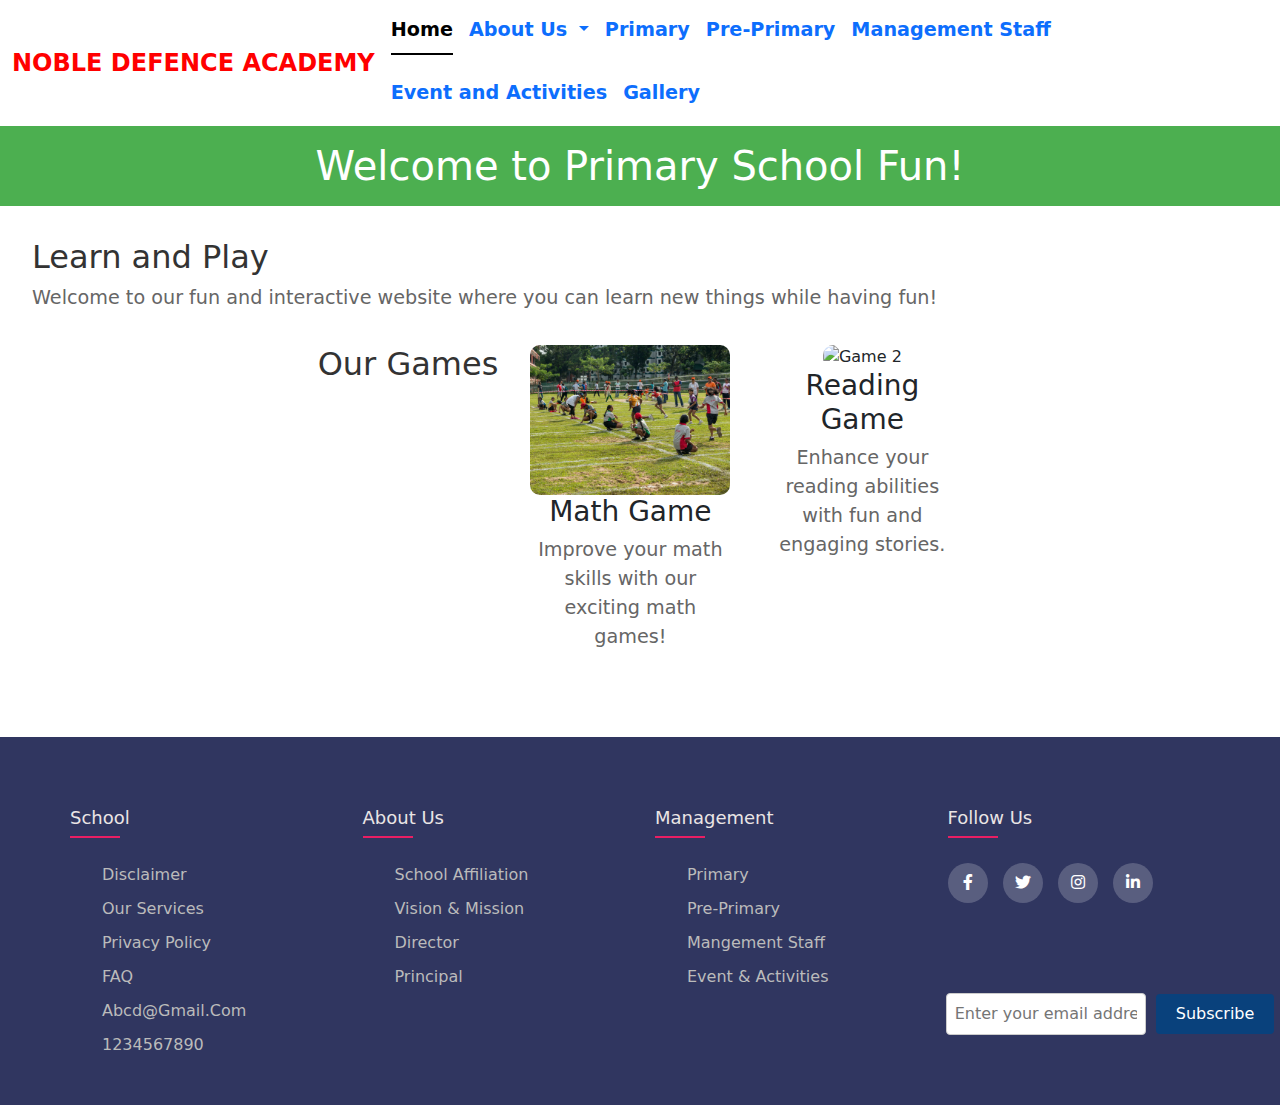
==== templates/primary.html @ 505ee71f "Add files via upload" ====
<!doctype html>
<html lang="en">
  <head>
    <link href="https://cdn.jsdelivr.net/npm/bootstrap@5.3.3/dist/css/bootstrap.min.css" rel="stylesheet" integrity="sha384-QWTKZyjpPEjISv5WaRU9OFeRpok6YctnYmDr5pNlyT2bRjXh0JMhjY6hW+ALEwIH" crossorigin="anonymous">
    <script src="https://cdn.jsdelivr.net/npm/bootstrap@5.3.3/dist/js/bootstrap.bundle.min.js" integrity="sha384-YvpcrYf0tY3lHB60NNkmXc5s9fDVZLESaAA55NDzOxhy9GkcIdslK1eN7N6jIeHz" crossorigin="anonymous"></script>
    <title>NDA</title>
    <link rel="stylesheet" type="text/css" href="https://cdnjs.cloudflare.com/ajax/libs/font-awesome/5.15.1/css/all.min.css">
    <link rel="stylesheet" href="css1/primary.css">
  </head>
  <body>
    <nav class="navbar navbar-expand-lg navbar-white bg-white custom-navbar">
        <div class="container-fluid">
          <a class="navbar-brand" href="/index.html">NOBLE DEFENCE ACADEMY</a>
          <button class="navbar-toggler" type="button" data-bs-toggle="collapse" data-bs-target="#navbarNavDropdown" aria-controls="navbarNavDropdown" aria-expanded="false" aria-label="Toggle navigation">
            <span class="navbar-toggler-icon"></span>
          </button>
          <div class="collapse navbar-collapse" id="navbarNavDropdown">
            <ul class="nav nav-underline">
              <li class="nav-item">
                <a class="nav-link active" aria-current="page" href="/index.html">Home</a>
              </li>
              
              <li class="nav-item dropdown">
                <a class="nav-link dropdown-toggle" href="#" role="button" data-bs-toggle="dropdown" aria-expanded="false">
                  About Us
                </a>
                <ul class="dropdown-menu">
                    <li><a class="dropdown-item" href="sa.html">School Affiliation</a></li>
                  <li><a class="dropdown-item" href="vm.html">Vision and mission</a></li>
                  <li><a class="dropdown-item" href="chairmen.html">Chairman</a></li>
                  <li><a class="dropdown-item" href="principal.html">Principal</a></li>
                </ul>
              </li>
              <li class="nav-item">
                <a class="nav-link" href="primary.html">Primary</a>
              </li>
              <li class="nav-item">
                <a class="nav-link" href="preprimary.html">Pre-Primary</a>
              </li>
              <li class="nav-item">
                <a class="nav-link" href="ms.html">Management Staff</a>
              </li>
              <li class="nav-item">
                <a class="nav-link" href="ea.html">Event and Activities</a>
              </li>
              <li class="nav-item">
                <a class="nav-link" href="gallery.html">Gallery</a>
              </li>
            </ul>
          </div>
        </div>
      </nav>

      <header>
        <h1>Welcome to Primary School Fun!</h1>
    </header>
    <main>
        <section class="intro">
            <h2>Learn and Play</h2>
            <p>Welcome to our fun and interactive website where you can learn new things while having fun!</p>
        </section>
        <section class="games">
            <h2>Our Games</h2>
            <div class="game">
                <img src="images1/game1.jpg" alt="Game 1">
                <h3>Math Game</h3>
                <p>Improve your math skills with our exciting math games!</p>
            </div>
            <div class="game">
                <img src="game2.jpg" alt="Game 2">
                <h3>Reading Game</h3>
                <p>Enhance your reading abilities with fun and engaging stories.</p>
            </div>
        </section>
    </main>
        <!--footer-->
<footer class="footer">
  <div class="container">
    <div class="row">
      <div class="footer-col">
        <h4>School</h4>
        <ul>
          <li><a href="#">Disclaimer</a></li>
          <li><a href="#">our services</a></li>
          <li><a href="#">privacy policy</a></li>
          <li><a href="#">FAQ</a></li>
          <li><a href="#">abcd@gmail.com</a></li>
          <li><a href="#">1234567890</a></li>
        </ul>
      </div>
      <div class="footer-col">
        <h4>About us</h4>
        <ul> 
          <li><a href="sa.html">School Affiliation</a></li>
          <li><a href="vm.html">Vision & mission</a></li>
          <li><a href="chairmen.html">Director</a></li>
          <li><a href="principal.html">Principal</a></li>
        </ul>
      </div>
      <div class="footer-col">
        <h4>Management</h4>
        <ul>
          <li><a href="primary.html">Primary</a></li>
          <li><a href="preprimary.html">Pre-Primary</a></li>
          <li><a href="ms.html">Mangement staff</a></li>
          <li><a href="ea.html">Event & Activities</a></li>
        </ul>
      </div>
      <div class="footer-col">
        <h4>follow us</h4>
        <div class="social-links">
          <a href="#"><i class="fab fa-facebook-f"></i></a>
          <a href="#"><i class="fab fa-twitter"></i></a>
          <a href="#"><i class="fab fa-instagram"></i></a>
          <a href="#"><i class="fab fa-linkedin-in"></i></a>
          
        </div>
      </div>
    </div>
  </div>
  <div class="footer-subscribe">
    <form class="subscribe-form">
        <input type="email" name="email" placeholder="Enter your email address" required>
        <button type="submit">Subscribe</button>
    </form>
    
</div>

</footer>
<script>
  $('.subscribe-form').submit(function(e) {
    e.preventDefault();
    var email = $(this).find('input[name="email"]').val();
    // Add your subscription logic here
    alert('Subscribed with email: ' + email);
});

</script>
  </body>
</html>
---- templates/css1/primary.css ----
body{
    overflow-x: hidden;
    animation: transitionIn 0.76s;
}

@keyframes transitionIn{
    from{
        opacity:0;
        transform:translateX(-10x);
    }

    to{
        opacity:1;
        transform:translateX(0);
    }
}
.navbar-brand{
    color:rgb(255, 0, 0);
    font-weight: bold;
    font-size: 1.5rem;
    font-style: timesroman;
}
.navbar{
    font-weight: bold;
    font-size:1.2rem;
}
.dropdown-item{
    color:blue;
    font-size:1.1rem;
}

header {
    background-color: #4CAF50;
    color: white;
    text-align: center;
    padding: 1em 0;
}

h1 {
    margin: 0;
    font-size: 2.5em;
    animation: fadeIn 2s ease-in-out;
}

main {
    padding: 2em;
}

.intro, .games {
    margin-bottom: 2em;
}

.intro h2, .games h2 {
    font-size: 2em;
    color: #333;
}

.intro p, .games p {
    font-size: 1.2em;
    color: #666;
}

.games {
    display: flex;
    gap: 2em;
    justify-content: center;
}

.game {
    text-align: center;
    width: 200px;
}

.game img {
    width: 100%;
    height: auto;
    border-radius: 10px;
    animation: bounce 2s infinite;
}
@keyframes fadeIn {
    0% { opacity: 0; }
    100% { opacity: 1; }
}

@keyframes bounce {
    0%, 20%, 50%, 80%, 100% { transform: translateY(0); }
    40% { transform: translateY(-20px); }
    60% { transform: translateY(-10px); }
}
/*footer*/
@import url('https://fonts.googleapis.com/css2?family=Poppins:wght@300;400;500;600;700&display=swap');
*{
	margin:0;
	padding:0;
	box-sizing: border-box;
}
.container{
	max-width: 1170px;
	margin:auto;
}
.row{
	display: flex;
	flex-wrap: wrap;
}
ul{
	list-style: none;
}
.footer{
	background-color: rgb(48, 54, 96);
    padding: 70px 0;
    margin-top: 5px;
}
.footer-col{
   width: 25%;
   padding: 0 15px;
}
.footer-col h4{
	font-size: 18px;
	color: #eae5e5;
	text-transform: capitalize;
	margin-bottom: 35px;
	font-weight: 500;
	position: relative;
}
.footer-col h4::before{
	content: '';
	position: absolute;
	left:0;
	bottom: -10px;
	background-color: #e91e63;
	height: 2px;
	box-sizing: border-box;
	width: 50px;
}
.footer-col ul li:not(:last-child){
	margin-bottom: 10px;
}
.footer-col ul li a{
	font-size: 16px;
	text-transform: capitalize;
	color: #ffffff;
	text-decoration: none;
	font-weight: 300;
	color: #bbbbbb;
	display: block;
	transition: all 0.3s ease;
}
.footer-col ul li a:hover{
	color: #ffffff;
	padding-left: 8px;
}
.footer-col .social-links a{
	display: inline-block;
	height: 40px;
	width: 40px;
	background-color: rgba(255,255,255,0.2);
	margin:0 10px 10px 0;
	text-align: center;
	line-height: 40px;
	border-radius: 50%;
	color: #ffffff;
	transition: all 0.5s ease;
}
.footer-col .social-links a:hover{
	color: #24262b;
	background-color: #ffffff;
}

/*responsive*/
@media(max-width: 767px){
  .footer-col{
    width: 50%;
    margin-bottom: 30px;
}
}
@media(max-width: 574px){
  .footer-col{
    width: 100%;
}
}
.footer-subscribe {
    text-align: center;
    margin-top: -80px;
    position: relative;
    left:470px;
}

.subscribe-form {
    display: inline-block;
}

.subscribe-form input[type="email"] {
    padding: 8px;
    width: 200px;
    border: 1px solid #ccc;
    border-radius: 4px;
    margin-right: 5px;
}

.subscribe-form button {
    padding: 8px 20px;
    background-color: #09417c;
    color: white;
    border: none;
    border-radius: 4px;
    cursor: pointer;
}
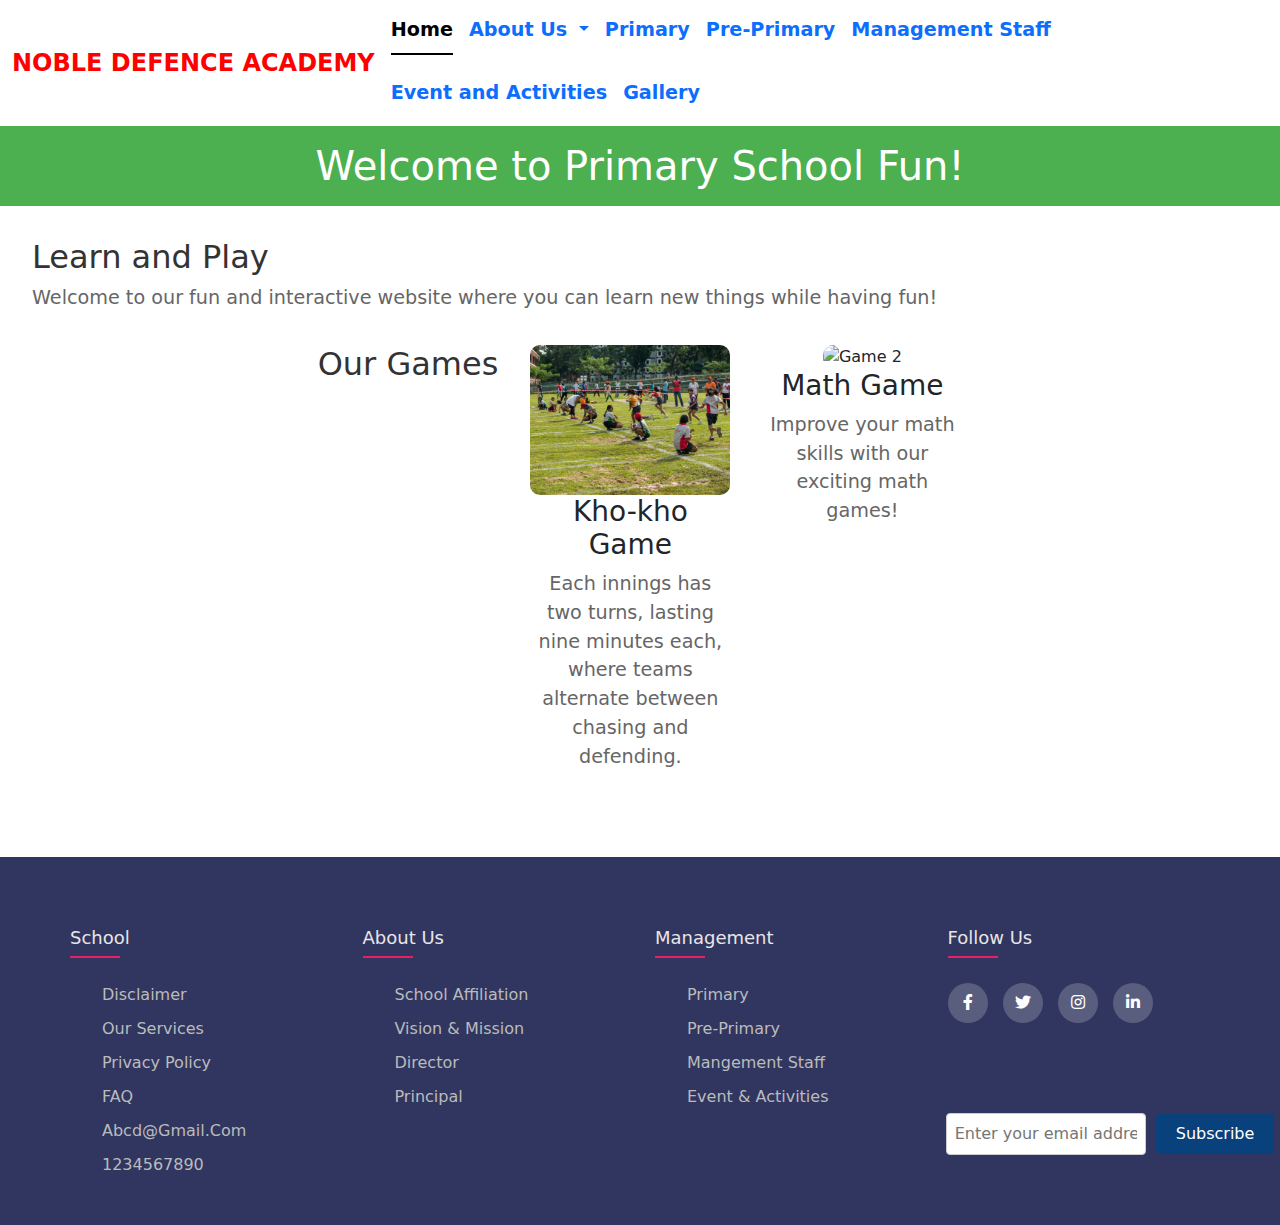
==== commit c1df9250: "Update primary.html" ====
--- a/templates/primary.html
+++ b/templates/primary.html
@@ -63,13 +63,13 @@
             <h2>Our Games</h2>
             <div class="game">
                 <img src="images1/game1.jpg" alt="Game 1">
-                <h3>Math Game</h3>
-                <p>Improve your math skills with our exciting math games!</p>
+                <h3>Kho-kho Game</h3>
+                <p>Each innings has two turns, lasting nine minutes each, where teams alternate between chasing and defending.</p>
             </div>
             <div class="game">
                 <img src="game2.jpg" alt="Game 2">
-                <h3>Reading Game</h3>
-                <p>Enhance your reading abilities with fun and engaging stories.</p>
+                <h3>Math Game</h3>
+                <p>Improve your math skills with our exciting math games!</p>
             </div>
         </section>
     </main>
@@ -137,4 +137,4 @@
 
 </script>
   </body>
-</html>+</html>
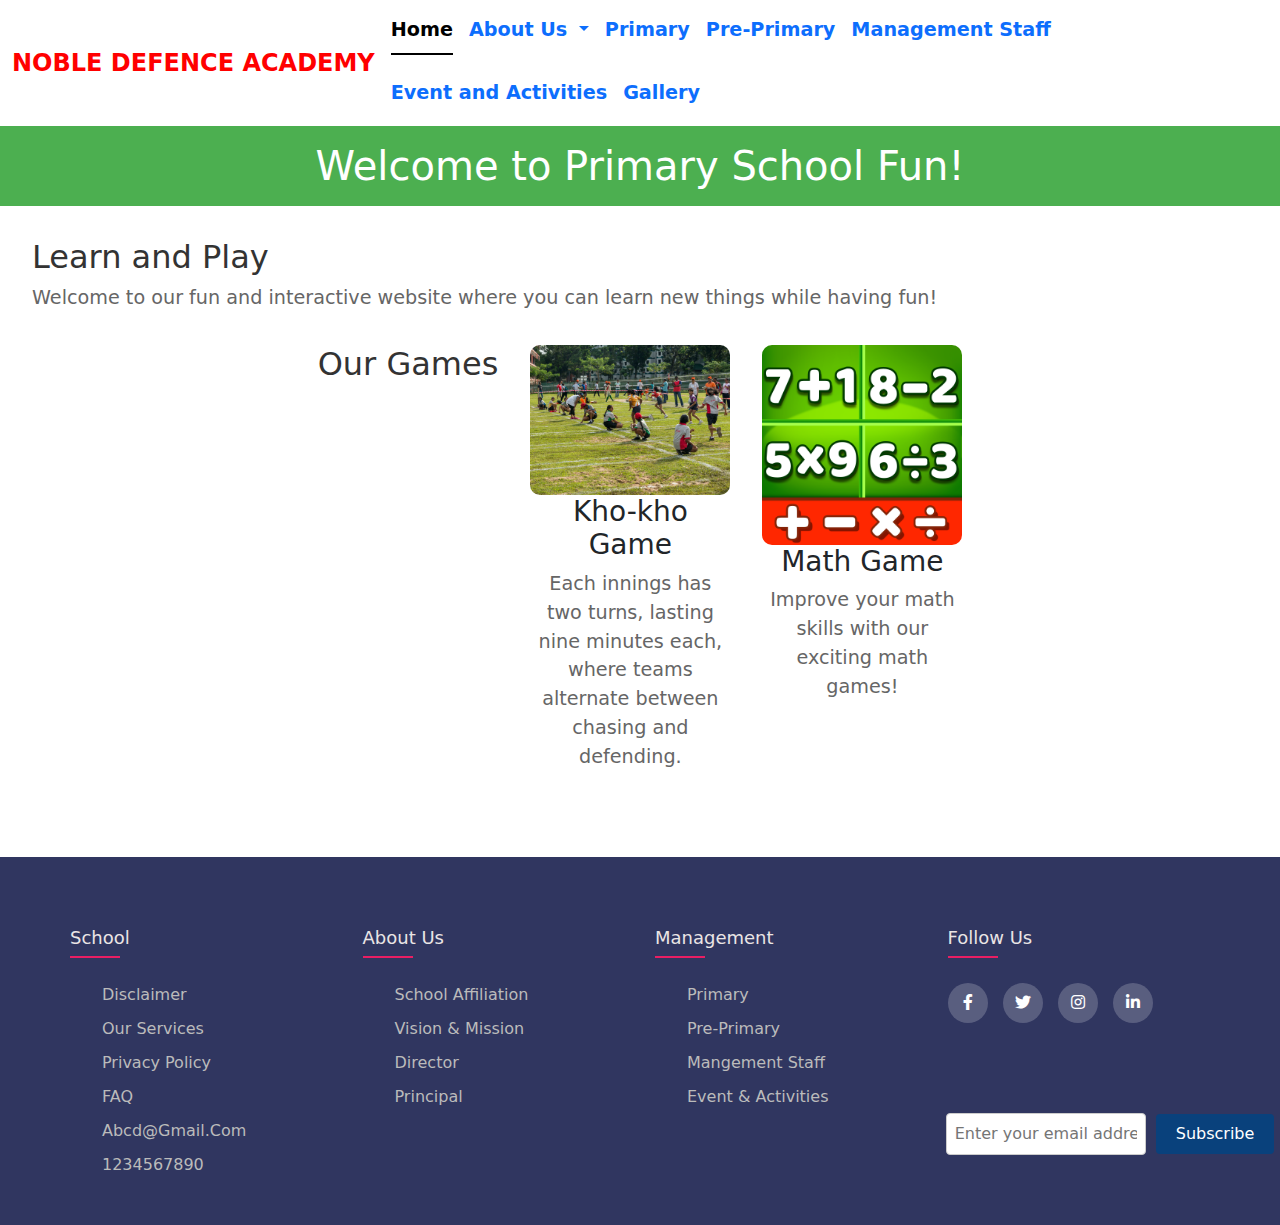
==== commit 2f672d8d: "Update primary.html" ====
--- a/templates/primary.html
+++ b/templates/primary.html
@@ -67,7 +67,7 @@
                 <p>Each innings has two turns, lasting nine minutes each, where teams alternate between chasing and defending.</p>
             </div>
             <div class="game">
-                <img src="game2.jpg" alt="Game 2">
+                <img src="images1/game2.png" alt="Game 2">
                 <h3>Math Game</h3>
                 <p>Improve your math skills with our exciting math games!</p>
             </div>
